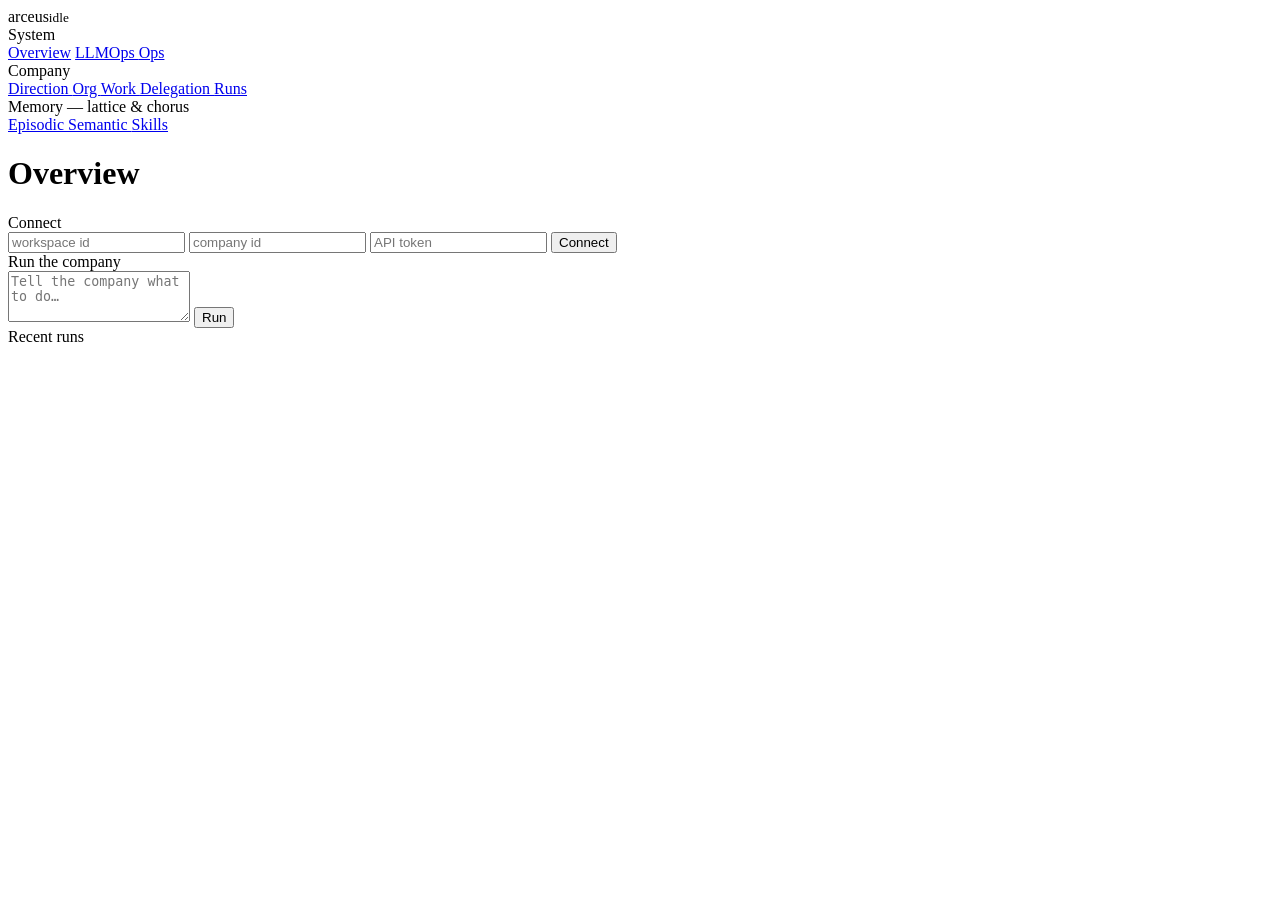
==== src/cockpit/static/index.html @ 5aad7d8d "feat(ck4+ck5): waku-shaped cockpit UI — nav+sections, live architecture map, delegation flow The das" ====
<!doctype html>
<html lang="en">
<head>
  <meta charset="utf-8" />
  <meta name="viewport" content="width=device-width, initial-scale=1" />
  <title>arceus — company cockpit</title>
  <link rel="stylesheet" href="/dashboard/style.css" />
</head>
<body>
  <nav id="nav">
    <div class="brand">arceus<small id="conn" data-state="idle">idle</small></div>
    <div class="grp">System</div>
    <a href="#overview" data-v="overview" class="active">Overview</a>
    <a href="#llmops" data-v="llmops">LLMOps <span class="n" id="n-llmops"></span></a>
    <a href="#ops" data-v="ops">Ops <span class="n" id="n-ops"></span></a>
    <div class="grp">Company</div>
    <a href="#direction" data-v="direction">Direction <span class="n" id="n-goals"></span></a>
    <a href="#org" data-v="org">Org <span class="n" id="n-org"></span></a>
    <a href="#work" data-v="work">Work <span class="n" id="n-work"></span></a>
    <a href="#delegation" data-v="delegation">Delegation <span class="n" id="n-teams"></span></a>
    <a href="#runs" data-v="runs">Runs</a>
    <div class="grp">Memory — lattice &amp; chorus</div>
    <a href="#episodic" data-v="episodic">Episodic <span class="n" id="n-episodic"></span></a>
    <a href="#semantic" data-v="semantic">Semantic <span class="n" id="n-semantic"></span></a>
    <a href="#skills" data-v="skills">Skills <span class="n" id="n-skills"></span></a>
    <div class="navfoot"><button id="new-playground" hidden>&#10022; New playground</button></div>
  </nav>

  <main>
    <header class="pagehead">
      <h1 id="title">Overview</h1>
      <div class="sub" id="sub"></div>
    </header>
    <div id="view"></div>
  </main>

  <aside id="dock">
    <div class="dockhead">Connect</div>
    <form id="connect-form">
      <input id="workspace-id" placeholder="workspace id" required />
      <input id="company-id" placeholder="company id" required />
      <input id="token" placeholder="API token" type="password" required />
      <button type="submit">Connect</button>
    </form>
    <div class="dockhead">Run the company</div>
    <form id="run-form">
      <textarea id="directive" placeholder="Tell the company what to do&hellip;" rows="3" required></textarea>
      <button type="submit">Run</button>
    </form>
    <div class="dockhead">Recent runs</div>
    <ol id="run-log"></ol>
  </aside>

  <script src="/dashboard/app.js"></script>
</body>
</html>
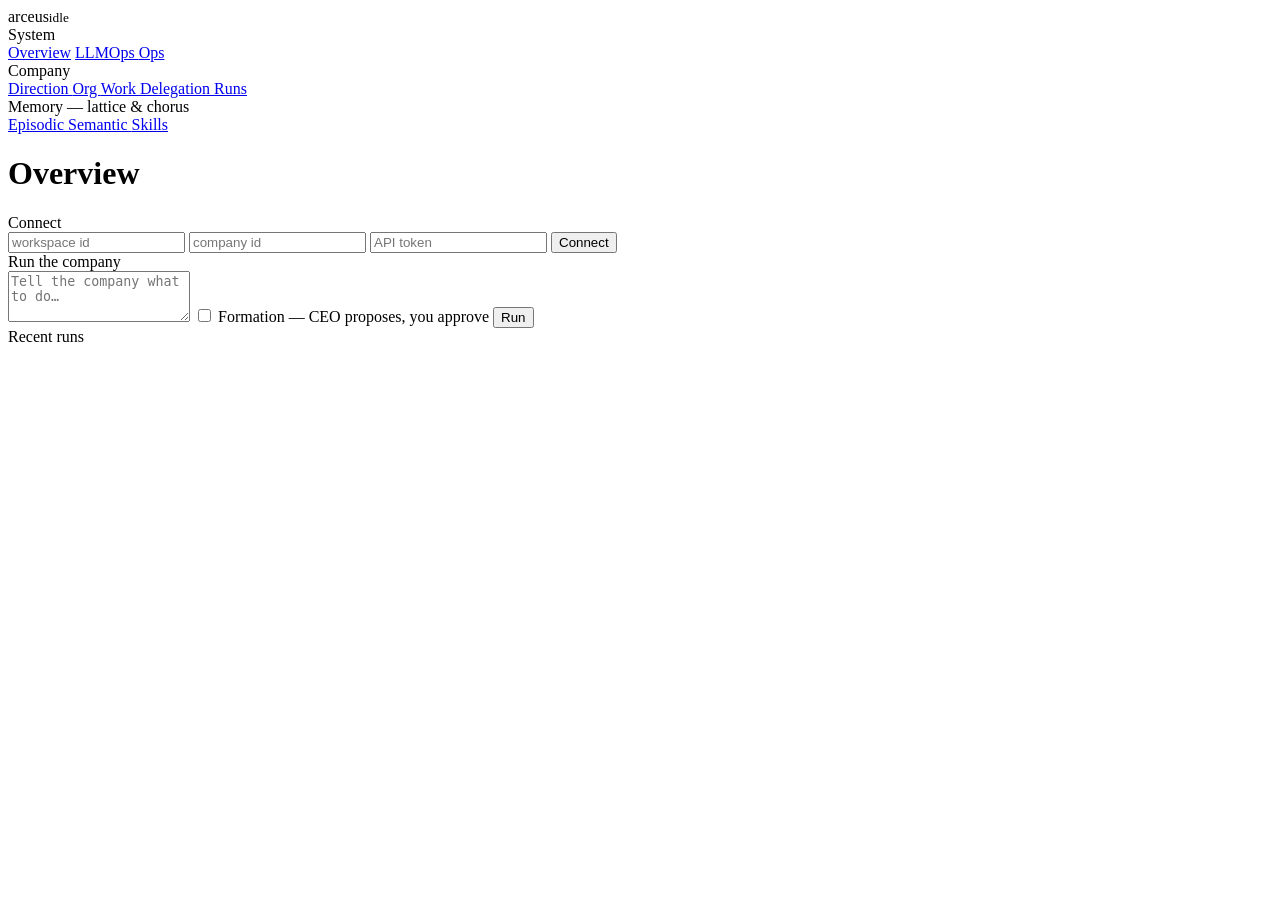
==== commit cdad3680: "feat(co1-3): the company OS loop — CEO formation, human approval doors, infinite pulses The T2 patte" ====
--- a/src/cockpit/static/index.html
+++ b/src/cockpit/static/index.html
@@ -45,6 +45,7 @@
     <div class="dockhead">Run the company</div>
     <form id="run-form">
       <textarea id="directive" placeholder="Tell the company what to do&hellip;" rows="3" required></textarea>
+      <label class="mode"><input type="checkbox" id="formation-mode" /> Formation &mdash; CEO proposes, you approve</label>
       <button type="submit">Run</button>
     </form>
     <div class="dockhead">Recent runs</div>
